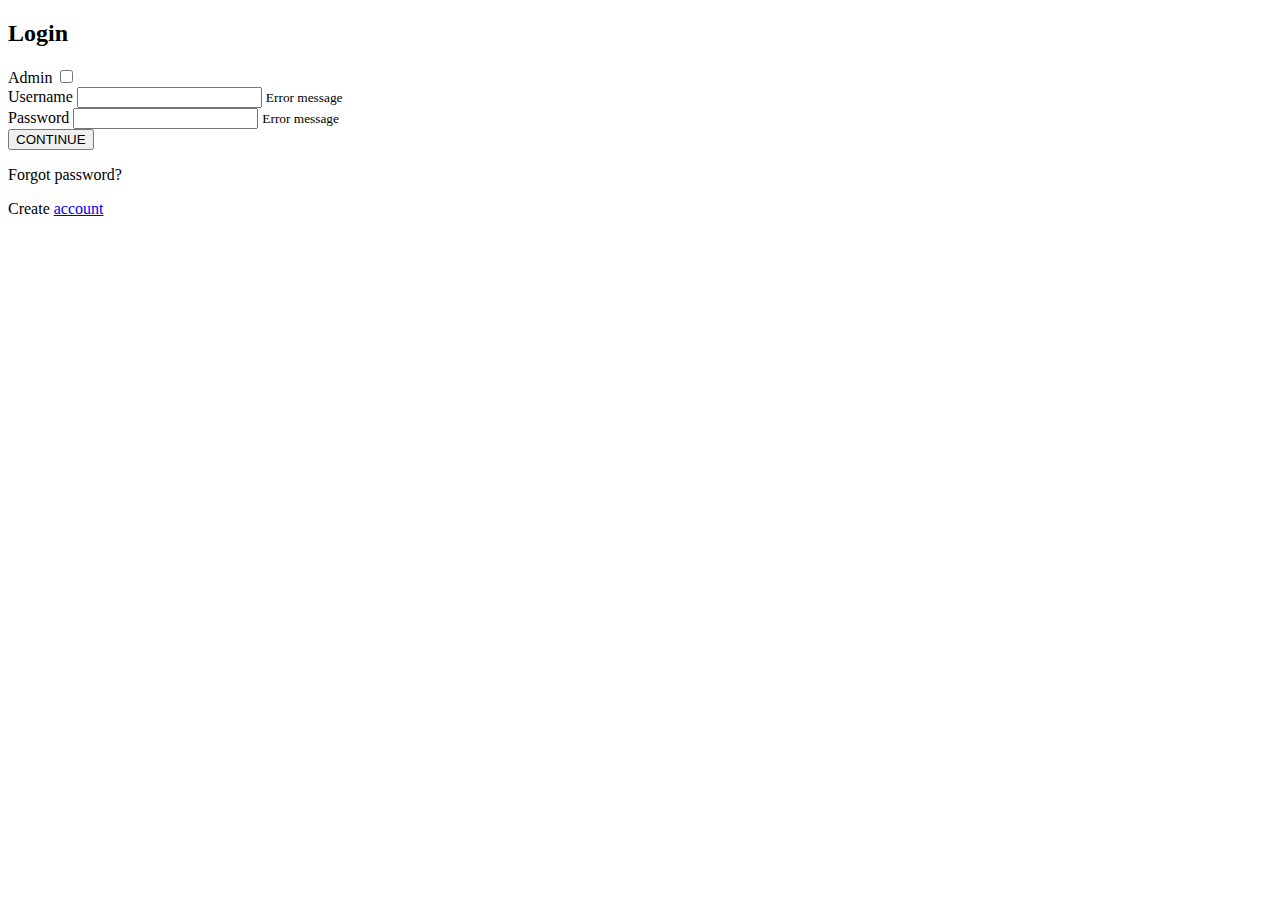
==== login.html @ 2ee8521e "initial commit" ====
<!DOCTYPE html>
<html lang="en">
<head>
    <meta charset="UTF-8">
    <meta http-equiv="X-UA-Compatible" content="IE=edge">
    <meta name="viewport" content="width=device-width, initial-scale=1.0">
    <link rel="stylesheet" href="./login.css">
    <link href="https://fonts.googleapis.com/css2?family=Zilla+Slab:wght@300&display=swap" rel="stylesheet">
    <link rel="shortcut icon" type="image/jpeg" href="./porkimg/head.jpg">
    <title>Login</title>
</head>
<body>

    <div id="start2">
        <div id="header">
            <h2>Login</h2>
            </div>

          
            <div id=line>
            <form class="form" id="form">

                <label class="box">Admin 
                    <input type="checkbox" >
                    <span class="checkmark"></span>
                  </label>
                </div>
    
    <div class="control">
        <label>Username</label>
        <input type="text" id="username">
        <small>Error message</small>
        </div>


                 <div class="control">
                <label>Password</label>
                <input type="text" id="password2">
                <small>Error message</small>  
            
                </div> 

               
                  <button id="last">CONTINUE</button> 
                  <footer id="foot">
                      <P>Forgot password?</P>
                  <p>Create <a href="index.html">account</a></p>
                  </footer>
                </div>

</body>
</html>
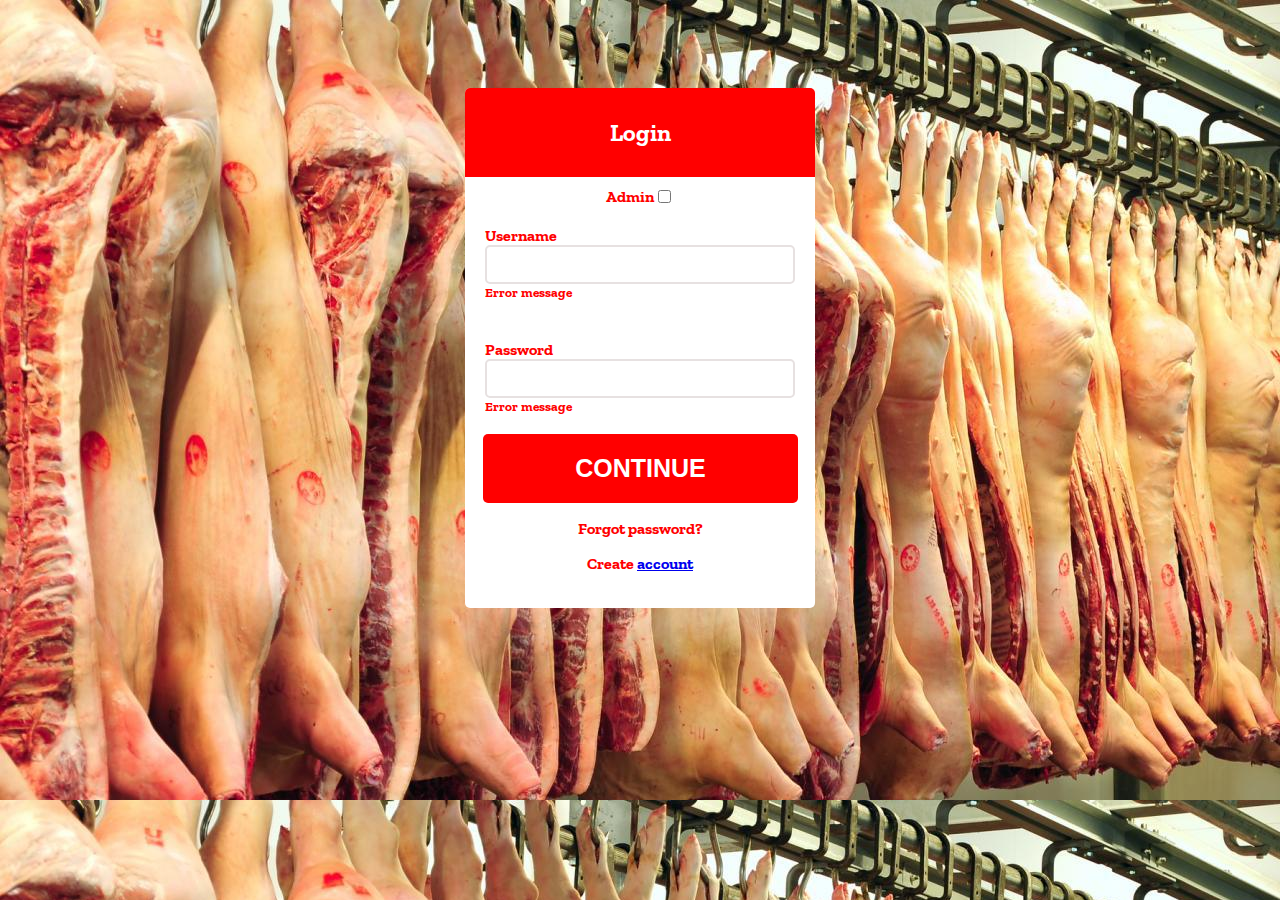
==== commit c66414f0: "initial commit" ====
--- a/login.html
+++ b/login.html
@@ -41,7 +41,7 @@
                 </div> 
 
                
-                  <button id="last">CONTINUE</button> 
+                  <button>CONTINUE</button> 
                   <footer id="foot">
                       <P>Forgot password?</P>
                   <p>Create <a href="index.html">account</a></p>
--- a/login.css
+++ b/login.css
@@ -0,0 +1,56 @@
+#start2{
+    background-color: white;
+    width: 350px;
+    height: 520px;
+    border-radius: 5px;
+    margin-top: 80px;
+    overflow: hidden;
+    color: red;
+    font-weight: bold;
+}
+#header h2{
+    text-align: center;
+    background-color:red;
+    padding: 30px;
+    margin: 0;
+    color: white;
+}
+.control{
+    display: flex;
+    flex-direction: column;
+    padding: 20px;
+}
+body{
+    background-image: url("./porkimg/pork\ live.jpg");
+    display: flex;
+    justify-content: center;
+    font-family: 'Zilla Slab', serif;
+    
+}
+input{
+    padding: 10px;
+    border: 2px solid rgb(231, 225, 225);
+    border-radius: 5px;
+}
+.box {
+    display: flex;
+    justify-content: center;
+    margin-top: 10px;
+    
+}
+#foot{
+    text-align: center;
+    font-weight: bold;
+}
+button{
+    background-color: red;
+    padding: 20px;
+    border-radius: 5px;
+    width: 90%;
+    font-weight: bold;
+    font-size: 25px;
+    border: 1px;
+    color: white;
+    margin-left: 18px;
+    
+}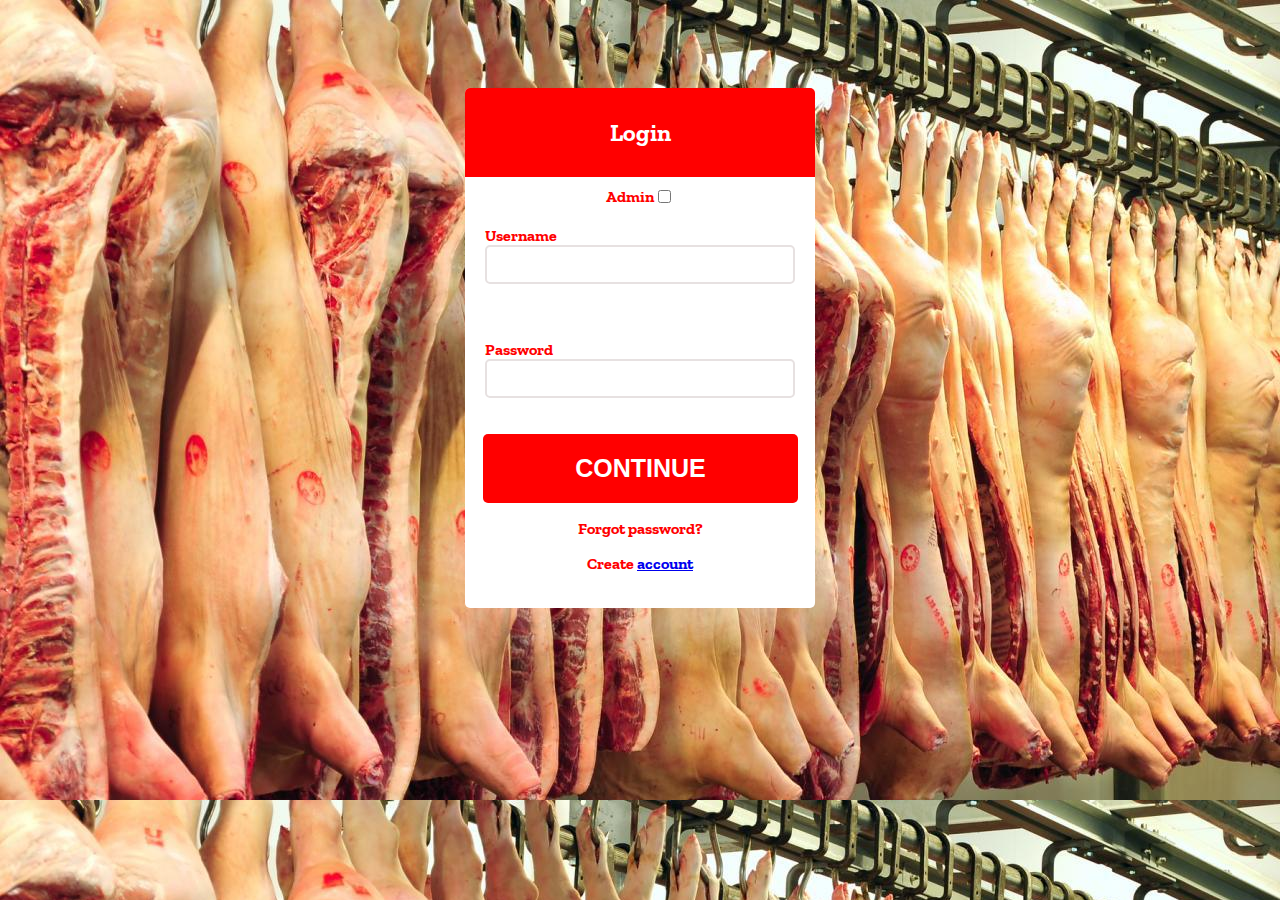
==== commit 586a88f3: "intial commit" ====
--- a/login.html
+++ b/login.html
@@ -44,7 +44,7 @@
                   <button>CONTINUE</button> 
                   <footer id="foot">
                       <P>Forgot password?</P>
-                  <p>Create <a href="index.html">account</a></p>
+                  <p>Create <a href="signup.html">account</a></p>
                   </footer>
                 </div>
 
--- a/login.css
+++ b/login.css
@@ -53,4 +53,8 @@
     color: white;
     margin-left: 18px;
     
+}
+small{
+    visibility: hidden;
+    color: tomato;
 }